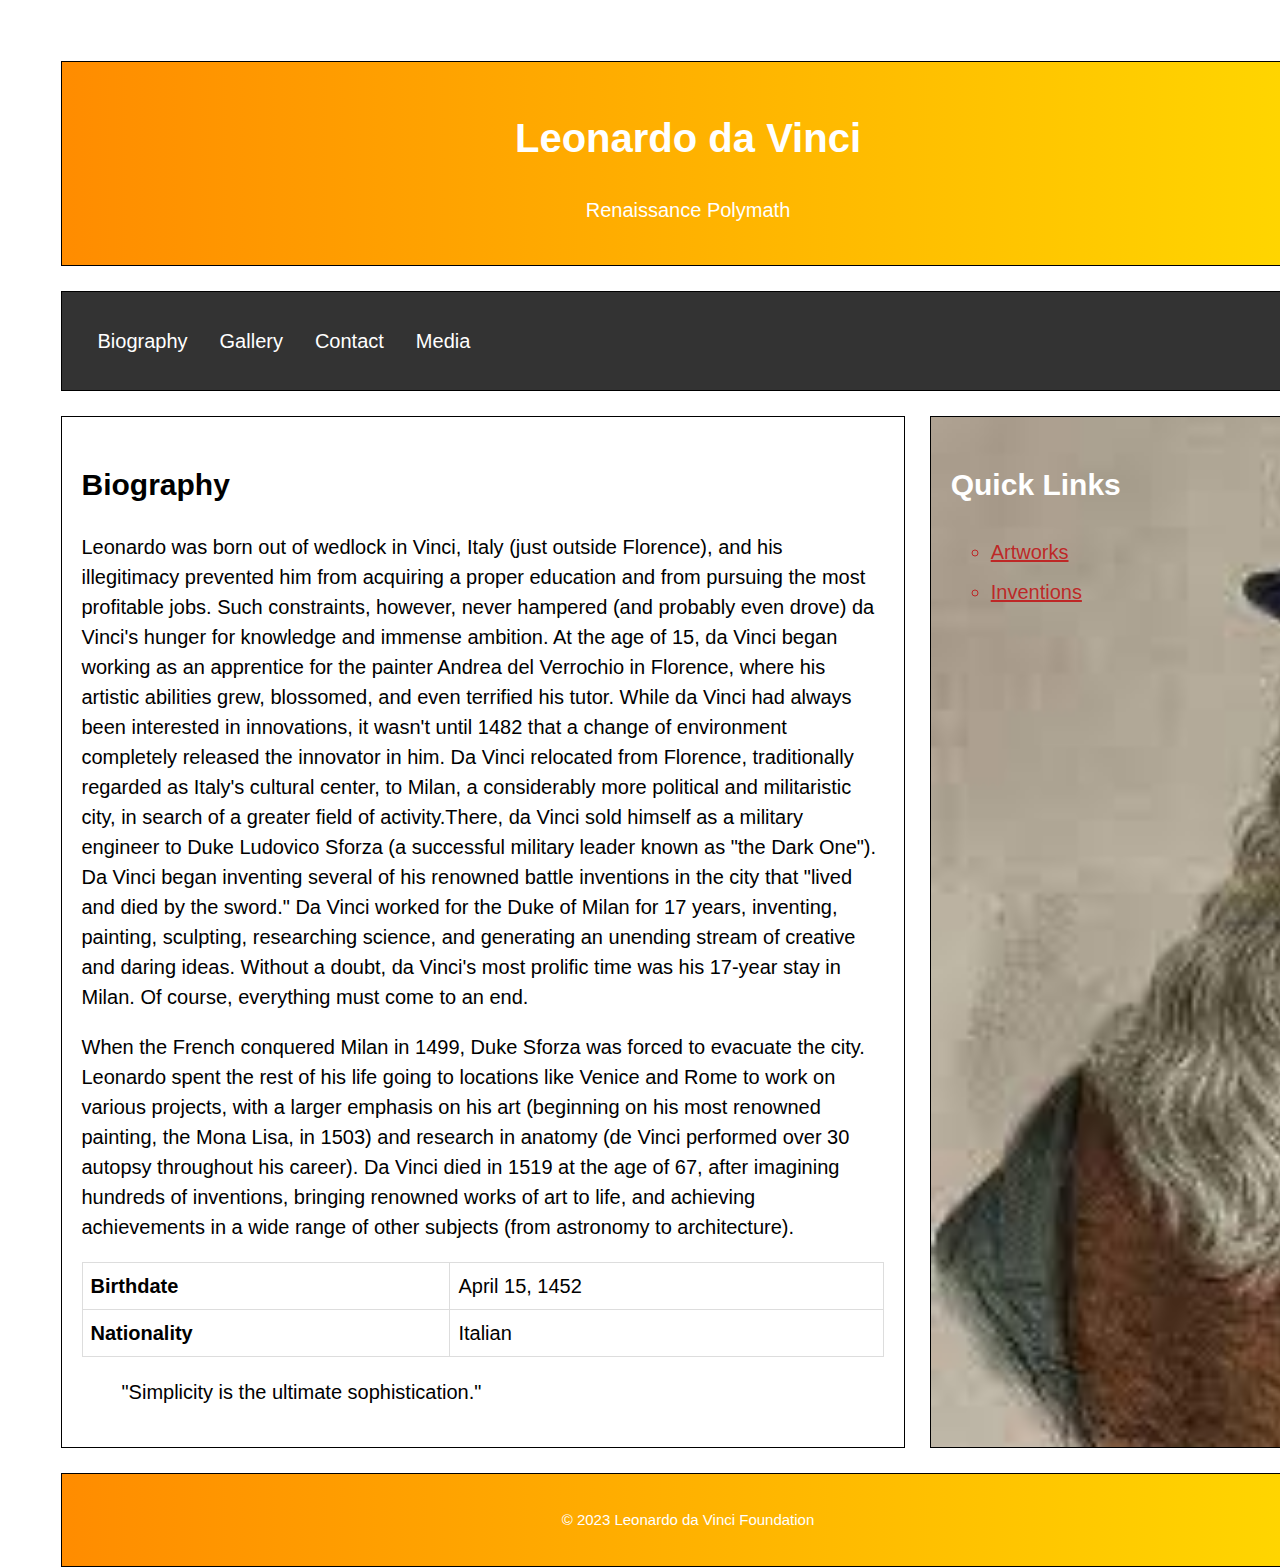
==== index.html @ 36a024dd "first commit" ====
<!DOCTYPE html>
<html lang="en">
  <head>
    <meta charset="UTF-8" />
    <meta name="viewport" content="width=device-width, initial-scale=1.0" />
    <link rel="stylesheet" href="css/main.css" />
    <title>Leonardo da Vinci - Biography</title>
  </head>

  <body>
    <header class="structural">
      <h1>Leonardo da Vinci</h1>
      <p>Renaissance Polymath</p>
    </header>

    <nav class="structural">
      <ul>
        <li><a href="index.html">Biography</a></li>
        <li><a href="gallery.html">Gallery</a></li>
        <li><a href="contact.html">Contact</a></li>
        <li><a href="media.html">Media</a></li>
      </ul>
    </nav>
    <section>
      <main class="structural">
        <h2>Biography</h2>
        <p id="para1">
          Leonardo was born out of wedlock in Vinci, Italy (just outside
          Florence), and his illegitimacy prevented him from acquiring a proper
          education and from pursuing the most profitable jobs. Such
          constraints, however, never hampered (and probably even drove) da
          Vinci's hunger for knowledge and immense ambition. At the age of 15,
          da Vinci began working as an apprentice for the painter Andrea del
          Verrochio in Florence, where his artistic abilities grew, blossomed,
          and even terrified his tutor. While da Vinci had always been
          interested in innovations, it wasn't until 1482 that a change of
          environment completely released the innovator in him. Da Vinci
          relocated from Florence, traditionally regarded as Italy's cultural
          center, to Milan, a considerably more political and militaristic city,
          in search of a greater field of activity.There, da Vinci sold himself
          as a military engineer to Duke Ludovico Sforza (a successful military
          leader known as "the Dark One"). Da Vinci began inventing several of
          his renowned battle inventions in the city that "lived and died by the
          sword." Da Vinci worked for the Duke of Milan for 17 years, inventing,
          painting, sculpting, researching science, and generating an unending
          stream of creative and daring ideas. Without a doubt, da Vinci's most
          prolific time was his 17-year stay in Milan. Of course, everything
          must come to an end.
        </p>
        <p id="para1">
          When the French conquered Milan in 1499, Duke Sforza was forced to
          evacuate the city. Leonardo spent the rest of his life going to
          locations like Venice and Rome to work on various projects, with a
          larger emphasis on his art (beginning on his most renowned painting,
          the Mona Lisa, in 1503) and research in anatomy (de Vinci performed
          over 30 autopsy throughout his career). Da Vinci died in 1519 at the
          age of 67, after imagining hundreds of inventions, bringing renowned
          works of art to life, and achieving achievements in a wide range of
          other subjects (from astronomy to architecture).
        </p>

        <table>
          <tr>
            <th>Birthdate</th>
            <td>April 15, 1452</td>
          </tr>
          <tr>
            <th>Nationality</th>
            <td>Italian</td>
          </tr>
        </table>

        <blockquote>
          <p>"Simplicity is the ultimate sophistication."</p>
        </blockquote>
      </main>
      <aside class="structural">
        <h2>Quick Links</h2>
        <ul>
          <li>
            <a
              href="https://www.wikiart.org/en/leonardo-da-vinci/all-works#!#filterName:all-paintings-chronologically,resultType:masonry"
              target="_blank"
              >Artworks</a
            >
          </li>
          <li>
            <a
              href="https://www.da-vinci-inventions.com/davinci-inventions"
              target="_blank"
              >Inventions</a
            >
          </li>
        </ul>
      </aside>
    </section>

    <footer class="structural">
      <p>&copy; 2023 Leonardo da Vinci Foundation</p>
      <!--Created by Favour Adesiyan - Fadesiyan@conestogac.on.ca-->
    </footer>
  </body>
</html>
---- css/main.css ----
html {
  font: normal normal normal 1.25em/1.5 verdana, Arial, Helvetica, sans-serif;
}
body {
  font-family: "Arial", sans-serif;
  height: 100vh;
  width: 100vw;
  padding: 2em;
  display: flex;
  flex-direction: column;
}

header {
  background: linear-gradient(to right, #ff8c00, #ffd700);
  color: #fff;
  text-align: center;
  padding: 1em 0;
}

nav {
  background: #333;
}

nav ul {
  list-style-type: none;
  margin: 0;
  padding: 0;
  overflow: hidden;
}

nav li {
  float: left;
}

nav a {
  display: block;
  color: white;
  text-align: center;
  padding: 14px 16px;
  text-decoration: none;
}

nav a:hover {
  background-color: #ddd;
  color: black;
}

main {
  flex: 2 1 70%;
}
aside ul {
  flex: 1 1 30%;
  list-style: circle;
}
aside li,
aside a {
  color: rgba(191, 33, 33, 0.949);
  line-height: 2em;
}

aside a:hover {
  color: rgb(255, 0, 0);
}
section {
  display: flex;
  flex-direction: row;
  flex-wrap: nowrap;
  justify-content: space-between;
  align-items: stretch;
}

table {
  width: 100%;
  border-collapse: collapse;
  margin-top: 20px;
}

th,
td {
  border: 1px solid #ddd;
  padding: 8px;
  text-align: left;
}

blockquote {
  margin-top: 20px;
}

form {
  border: 0.3em dashed;
  padding: 0;
  margin: 0;
}

input[type="text"],
input[type="email"],
input[type="submit"],
select,
option {
  display: block;
  width: 100%;
  height: 10px;
}
select,
option,
label,
legend,
input[type="submit"] {
  font-weight: bold;
  font-size: 1.5rem;
  font-variant: small-caps;
}
textarea {
  display: block;
  width: 50%;
}
fieldset {
  border: none;
}
textarea {
  display: block;
  width: 50%;
}

aside {
  width: 30%;
  background-image: url("../images/download.jpeg");
  background-size: cover;
  color: #fff;
  padding: 20px;
  margin-top: 20px;
}

img {
  width: 80%;
  height: 80%;
}
fieldset {
  border: none;
}

footer {
  background: linear-gradient(to right, #ff8c00, #ffd700);
  color: #fff;
  text-align: center;
  padding: 1em 0;
  clear: both;
}
footer p {
  font-size: 0.75em;
}
.structural {
  padding: 1rem;
  margin: 0.625rem;
  border: 0.06rem solid black;
}
#gallery {
  display: grid;
  grid-template-columns: 1fr 1fr;
  grid-template-rows: 1fr 1fr;
  row-gap: 1rem;
  column-gap: 1rem;
}
img {
  width: 80%;
  height: 80%;
}
figure {
  border: 0.1em solid black;
}

@media (max-width: 600px) {
  html {
    font-size: 10px;
  }

  section {
    display: block;
  }
  #gallery {
    grid-template-columns: 1fr;
    grid-template-rows: 1fr;
  }
}
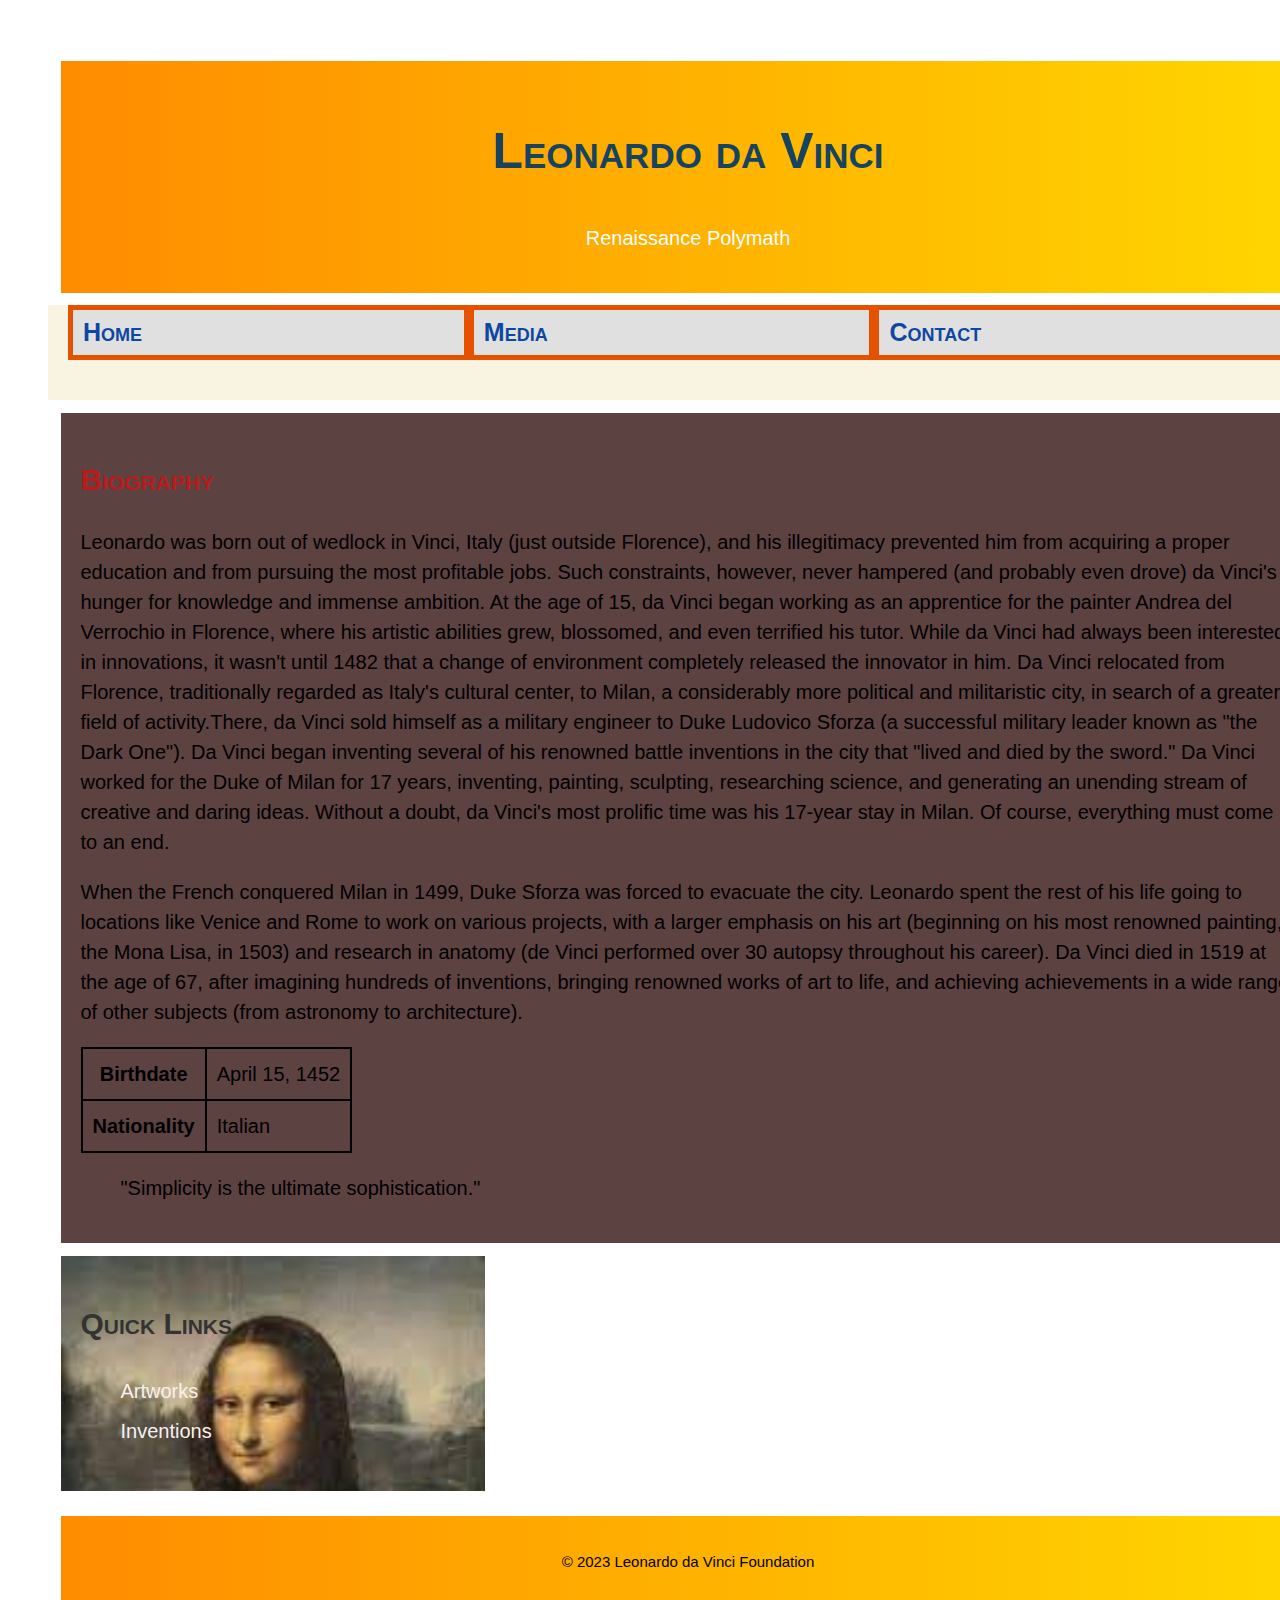
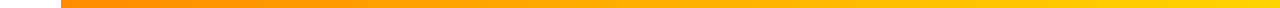
==== commit a65ee654: "last update" ====
--- a/index.html
+++ b/index.html
@@ -13,12 +13,17 @@
       <p>Renaissance Polymath</p>
     </header>
 
-    <nav class="structural">
+    <nav class="menu">
       <ul>
-        <li><a href="index.html">Biography</a></li>
-        <li><a href="gallery.html">Gallery</a></li>
+        <li><a href="index.html">Home</a></li>
+        <li class="dropdown">
+          <a href="#">Media</a>
+          <ul class="sub-menu">
+            <li><a href="gallery.html">Gallery</a></li>
+            <li><a href="media.html">Video</a></li>
+          </ul>
+        </li>
         <li><a href="contact.html">Contact</a></li>
-        <li><a href="media.html">Media</a></li>
       </ul>
     </nav>
     <section>
--- a/css/main.css
+++ b/css/main.css
@@ -1,6 +1,7 @@
 html {
-  font: normal normal normal 1.25em/1.5 verdana, Arial, Helvetica, sans-serif;
-}
+  font: normal normal normal 1.25em/1.5 "Verdana", Arial, Helvetica, sans-serif;
+}
+
 body {
   font-family: "Arial", sans-serif;
   height: 100vh;
@@ -9,134 +10,106 @@
   display: flex;
   flex-direction: column;
 }
+body > aside {
+  grid-area: gridaside;
+}
+body {
+  display: grid;
+
+  column-gap: 0.5rem;
+}
+h1 {
+  color: #154360;
+  font-variant: small-caps;
+  font-size: 2.5em;
+  font-weight: bold;
+}
+
+h2 {
+  color: #b71c1c;
+  font-variant: small-caps;
+  font-size: 1.5em;
+  font-weight: bold;
+}
+
+aside h2 {
+  color: #333;
+}
+
+nav {
+  background-color: #f8f4e1;
+  padding: 0 1rem 2rem 1rem;
+  text-align: center;
+}
+
+nav ul {
+  list-style-type: none;
+  padding: 0;
+  margin: 0;
+  display: grid;
+  grid-template-areas: "navlink navlink navlink";
+}
+
+nav li {
+  position: relative;
+}
+
+nav ul li {
+  display: inline;
+  list-style: none;
+}
+
+nav ul li a {
+  color: #0d47a1;
+  font-variant: small-caps;
+  font-size: 1.25rem;
+  border: 0.2em solid #e65100;
+  background-color: #e0e0e0;
+  text-decoration: none;
+  padding: 0.5rem;
+  font-weight: bold;
+  display: flex;
+}
+
+nav ul li a:hover {
+  color: #fff;
+  background-color: #d32f2f;
+  border: 0.2rem solid #d32f2f;
+}
+
+.sub-menu {
+  position: absolute;
+  z-index: 999;
+  text-align: left;
+  background-color: #f8f4e1;
+  box-shadow: 0 0 0.25rem #4e342e;
+  width: 100%;
+}
+
+.sub-menu li a {
+  color: #0d47a1;
+  display: block;
+  border: 0.2rem solid #e65100;
+  padding: 0.5rem;
+}
+
+.sub-menu {
+  display: none;
+}
+
+nav ul li:hover .sub-menu {
+  display: block;
+}
+
+footer p {
+  color: #020200;
+}
 
 header {
   background: linear-gradient(to right, #ff8c00, #ffd700);
   color: #fff;
   text-align: center;
   padding: 1em 0;
-}
-
-nav {
-  background: #333;
-}
-
-nav ul {
-  list-style-type: none;
-  margin: 0;
-  padding: 0;
-  overflow: hidden;
-}
-
-nav li {
-  float: left;
-}
-
-nav a {
-  display: block;
-  color: white;
-  text-align: center;
-  padding: 14px 16px;
-  text-decoration: none;
-}
-
-nav a:hover {
-  background-color: #ddd;
-  color: black;
-}
-
-main {
-  flex: 2 1 70%;
-}
-aside ul {
-  flex: 1 1 30%;
-  list-style: circle;
-}
-aside li,
-aside a {
-  color: rgba(191, 33, 33, 0.949);
-  line-height: 2em;
-}
-
-aside a:hover {
-  color: rgb(255, 0, 0);
-}
-section {
-  display: flex;
-  flex-direction: row;
-  flex-wrap: nowrap;
-  justify-content: space-between;
-  align-items: stretch;
-}
-
-table {
-  width: 100%;
-  border-collapse: collapse;
-  margin-top: 20px;
-}
-
-th,
-td {
-  border: 1px solid #ddd;
-  padding: 8px;
-  text-align: left;
-}
-
-blockquote {
-  margin-top: 20px;
-}
-
-form {
-  border: 0.3em dashed;
-  padding: 0;
-  margin: 0;
-}
-
-input[type="text"],
-input[type="email"],
-input[type="submit"],
-select,
-option {
-  display: block;
-  width: 100%;
-  height: 10px;
-}
-select,
-option,
-label,
-legend,
-input[type="submit"] {
-  font-weight: bold;
-  font-size: 1.5rem;
-  font-variant: small-caps;
-}
-textarea {
-  display: block;
-  width: 50%;
-}
-fieldset {
-  border: none;
-}
-textarea {
-  display: block;
-  width: 50%;
-}
-
-aside {
-  width: 30%;
-  background-image: url("../images/download.jpeg");
-  background-size: cover;
-  color: #fff;
-  padding: 20px;
-  margin-top: 20px;
-}
-
-img {
-  width: 80%;
-  height: 80%;
-}
-fieldset {
-  border: none;
 }
 
 footer {
@@ -146,39 +119,233 @@
   padding: 1em 0;
   clear: both;
 }
+
 footer p {
   font-size: 0.75em;
 }
+
+main {
+  background-color: #5d4242;
+}
+
+aside {
+  background: #00bcd4 url("../images/aside-background.jpeg") left top / cover;
+  width: 30%;
+
+  background-size: cover;
+
+  padding: 20px;
+  margin-top: 20px;
+}
+aside ul {
+  flex: 1 1 30%;
+  list-style: circle;
+}
+aside li,
+aside a {
+  line-height: 2em;
+}
+
+#mainimg {
+  width: 50%;
+  float: left;
+  border: 3px solid #000;
+  clip-path: polygon(
+    47.75% -6px,
+    63.14% 10.59%,
+    88.73% 51.49%,
+    69.07% 84.46%,
+    50% 100%,
+    0.37% 101.42%,
+    0 50%,
+    -0.49% 2.32%
+  );
+  shape-outside: polygon(50% 0, 100% 50%, 50% 100%, 0 50%);
+}
+
+figcaption {
+  font-weight: bold;
+  font-variant: small-caps;
+}
+
+q {
+  font-family: cursive;
+  font-style: italic;
+  font-size: 14px;
+}
+
+ul li {
+  list-style-type: none;
+  line-height: 25px;
+}
+
+li > a {
+  text-decoration: none;
+  color: #f9f0f0;
+}
+
+a:hover {
+  background-color: #508af5;
+}
+
 .structural {
   padding: 1rem;
   margin: 0.625rem;
-  border: 0.06rem solid black;
-}
+  border: 0.06rem;
+}
+
 #gallery {
   display: grid;
-  grid-template-columns: 1fr 1fr;
-  grid-template-rows: 1fr 1fr;
+  grid-template-columns: repeat(3, 1fr);
+  grid-template-rows: repeat(3, 1fr);
   row-gap: 1rem;
-  column-gap: 1rem;
-}
+  column-gap: 0.5rem;
+}
+
 img {
   width: 80%;
   height: 80%;
 }
-figure {
-  border: 0.1em solid black;
+
+#imgs {
+  display: flex;
+  align-items: center;
+  justify-content: center;
+  background-color: #f0f0f0;
+  border: 1px solid #ccc;
+  overflow: hidden;
+  clip-path: polygon(50% 0%, 100% 25%, 100% 75%, 50% 100%, 0% 75%, 0% 25%);
+  shape-outside: polygon(
+    0px 0px,
+    50.1% 17px,
+    63.53% 84.8%,
+    68.06% 104.05%,
+    1.33% 103.08%
+  );
+  shape-margin: 1rem;
+}
+
+form {
+  border: 0.3em dashed #1a237e;
+  padding: 0.3em;
+}
+
+input[type="text"],
+input[type="email"],
+input[type="tel"],
+input[type="password"],
+input[type="submit"],
+select,
+option {
+  display: block;
+  width: 50%;
+  height: 2em;
+}
+
+input[type="radio"],
+input[type="checkbox"] {
+  height: 2em;
+  width: 2em;
+}
+
+select,
+option,
+label,
+legend,
+input[type="submit"] {
+  font-size: 1.2em;
+  font-weight: bold;
+  font-variant: small-caps;
+}
+
+textarea {
+  display: block;
+  width: 50%;
+}
+
+fieldset {
+  border: none;
+}
+
+#table {
+  display: block;
+}
+
+table,
+th,
+td,
+tr {
+  border: 0.1em solid #000;
+  padding: 0.5em;
+  align-items: center;
+  border-collapse: collapse;
+  overflow: hidden;
+}
+
+tr {
+  border-bottom: 0.1em solid #000;
+}
+
+thead th {
+  background-color: #e0e0e0;
+}
+
+tbody tr:hover {
+  background-color: #d7ccc8;
+}
+
+tbody td,
+tbody th {
+  position: relative;
+  z-index: 1;
+}
+
+tbody th:hover::after {
+  content: "";
+  position: absolute;
+  background-color: #556cd6;
+  left: 0;
+  top: -5000px;
+}
+
+@media (max-width: 800px) {
+  html {
+    font-size: 14px;
+    color: #7fffd4;
+  }
+
+  #gallery {
+    grid-template-columns: 1fr 1fr;
+    grid-template-rows: 1fr 1fr;
+  }
+
+  aside {
+    background-image: center/cover no-repeat border-box
+      url("../images/aside-background.jpeg");
+  }
 }
 
 @media (max-width: 600px) {
   html {
-    font-size: 10px;
-  }
-
-  section {
+    font-size: 12px;
+    color: #f5f5dc;
+  }
+
+  body {
     display: block;
   }
+
   #gallery {
     grid-template-columns: 1fr;
     grid-template-rows: 1fr;
   }
-}
+
+  aside {
+    background-image: url("../images/aside-background.jpeg");
+  }
+
+  img {
+    width: 90%;
+    height: 90%;
+  }
+}
